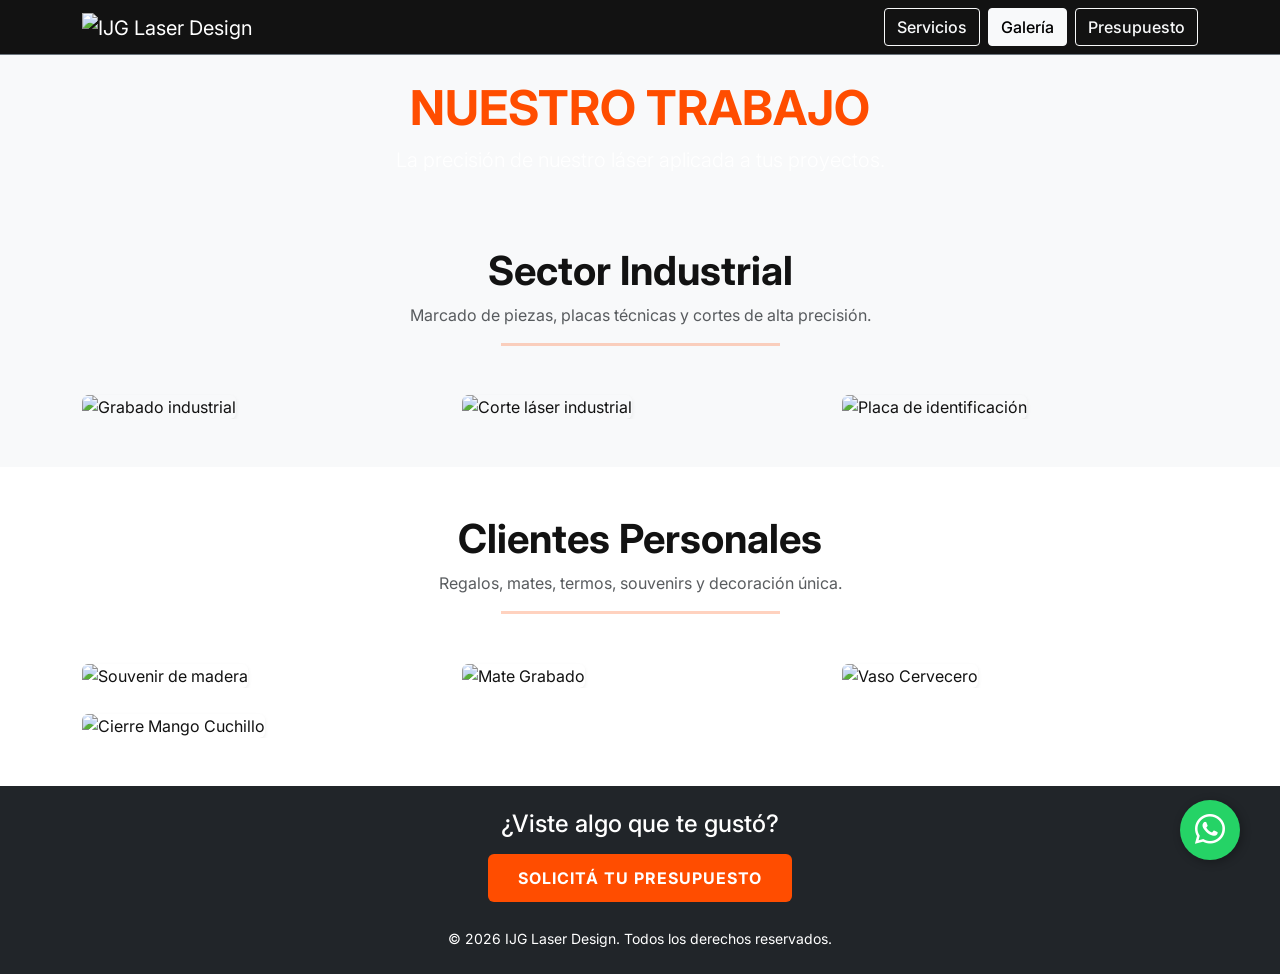
==== galeria.html @ 1451ab22 "primer commit, prueba de la web v1" ====
﻿<!DOCTYPE html>
<html lang="es">
<head>
    <meta charset="UTF-8">
    <meta name="viewport" content="width=device-width, initial-scale=1.0">
    <title>Galería de Trabajos | IJG Laser Design</title>
    <link href="https://cdn.jsdelivr.net/npm/bootstrap@5.3.0/dist/css/bootstrap.min.css" rel="stylesheet">
    <link rel="stylesheet" href="https://cdn.jsdelivr.net/npm/bootstrap-icons@1.11.1/font/bootstrap-icons.css">
    <link href="https://fonts.googleapis.com/css2?family=Inter:wght@400;700&display=swap" rel="stylesheet">
    <link rel="stylesheet" href="estilos.css">
</head>
<body>

    <nav class="navbar navbar-expand-lg navbar-dark navbar-custom sticky-top">
        <div class="container">
            <a class="navbar-brand p-0" href="index.html">
                <img src="../logo blanco.png" width="100" alt="IJG Laser Design" class="navbar-logo">
            </a>
            <button class="navbar-toggler" type="button" data-bs-toggle="collapse" data-bs-target="#navbarNav">
                <span class="navbar-toggler-icon"></span>
            </button>
            <div class="collapse navbar-collapse" id="navbarNav">
                <ul class="navbar-nav ms-auto gap-2">
                    <li class="nav-item"><a class="btn btn-outline-light w-100" href="index.html#servicios">Servicios</a></li>
                    <li class="nav-item"><a class="btn btn-outline-light w-100 active" href="galeria.html">Galería</a></li>
                    <li class="nav-item"><a class="btn btn-outline-light w-100" href="index.html#contacto">Presupuesto</a></li>
                </ul>
            </div>
        </div>
    </nav>

    <header class="bg-matte text-white py-4 text-center border-top border-secondary">
        <div class="container">
            <h1 class="display-5 fw-bold text-uppercase" style="color: var(--laser-accent);">Nuestro Trabajo</h1>
            <p class="lead mb-0">La precisión de nuestro láser aplicada a tus proyectos.</p>
        </div>
    </header>

    <section id="industrial" class="py-5 bg-light">
        <div class="container">
            <div class="text-center mb-5">
                <h2 class="fw-bold display-6">Sector Industrial</h2>
                <p class="text-muted">Marcado de piezas, placas técnicas y cortes de alta precisión.</p>
                <hr class="w-25 mx-auto" style="border-top: 3px solid var(--laser-accent);">
            </div>

            <div class="row g-4">
                <div class="col-md-4 col-sm-6">
                    <div class="galeria-item">
                        <img src="https://www.promocionalesideas.com.mx/img/categorias-paginas/grabadolaser/grabado-laser-en-leon-guanajuato.webp" alt="Grabado industrial" class="img-fluid rounded shadow-sm">
                    </div>
                </div>
                <div class="col-md-4 col-sm-6">
                    <div class="galeria-item">
                        <img src="FotosYVideos/WhatsApp Image 2026-03-25 at 12.01.57 AM (5).jpeg"alt="Corte láser industrial" class="img-fluid rounded shadow-sm">
                    </div>
                </div>
                <div class="col-md-4 col-sm-6">
                    <div class="galeria-item">
                        <img src="FotosYVideos/WhatsApp Image 2026-03-25 at 12.01.59 AM (12).jpeg" alt="Placa de identificación" class="img-fluid rounded shadow-sm">
                    </div>
                </div>
            </div>
        </div>
    </section>

    <section id="personal" class="py-5 bg-white">
        <div class="container">
            <div class="text-center mb-5">
                <h2 class="fw-bold display-6">Clientes Personales</h2>
                <p class="text-muted">Regalos, mates, termos, souvenirs y decoración única.</p>
                <hr class="w-25 mx-auto" style="border-top: 3px solid var(--laser-accent);">
            </div>

            <div class="row g-4">
                <div class="col-md-4 col-sm-6">
                    <div class="galeria-item">
                        <img src="https://www.gravograph.es/blog/wp-content/uploads/2024/10/caja-madera-corte-grabado-laser.jpg" alt="Souvenir de madera" class="img-fluid rounded shadow-sm">
                    </div>
                </div>
                <div class="col-md-4 col-sm-6">
                    <div class="galeria-item">
                        <img src="FotosYVideos/WhatsApp Image 2026-03-25 at 12.01.56 AM (1).jpeg" alt="Mate Grabado" class="img-fluid rounded shadow-sm">
                    </div>
                </div>
                <div class="col-md-4 col-sm-6">
                    <div class="galeria-item">
                        <img src="FotosYVideos/WhatsApp Image 2026-03-25 at 12.01.59 AM (23).jpeg" alt="Vaso Cervecero" class="img-fluid rounded shadow-sm">
                    </div>
                </div>
                <div class="col-md-4 col-sm-6">
                    <div class="galeria-item">
                        <img src="FotosYVideos/WhatsApp Image 2026-03-25 at 12.02.00 AM (7).jpeg" alt="Cierre Mango Cuchillo" class="img-fluid rounded shadow-sm">
                    </div>
                </div>
            </div>
        </div>
    </section>

    <footer class="bg-dark text-white py-4 text-center mt-auto">
        <div class="container">
            <h4 class="mb-3">¿Viste algo que te gustó?</h4>
            <a href="index.html#contacto" class="btn btn-primary mb-4">Solicitá tu Presupuesto</a>
            <br>
            <small>&copy; 2026 IJG Laser Design. Todos los derechos reservados.</small>
        </div>
    </footer>

    <script src="https://cdn.jsdelivr.net/npm/bootstrap@5.3.0/dist/js/bootstrap.bundle.min.js"></script>
    <a href="https://wa.me/5493492302853" class="whatsapp-float" target="_blank">
        <i class="bi bi-whatsapp"></i>
    </a>
</body>
</html>
---- estilos.css ----
﻿/* estilos.css */

:root {
    --dark-matte: #121212; /* Negro profundo mate */
    --industrial-gray: #2c2c2c; /* Gris maquinaria */
    --laser-accent: #ff4d00; /* Naranja intenso (el color del haz láser) */
    --premium-silver: #e0e0e0; /* Texto y detalles claros */
}

body {
    font-family: 'Inter', sans-serif;
    background-color: #f8f9fa;
    color: var(--dark-matte);
}

/* 1. Navbar con color unificado */
.navbar-custom {
    background-color: var(--dark-matte) !important;
}
    /* Efecto hover unificado para TODOS los botones de la navbar */
.navbar-custom .btn-outline-light {
    border-radius: 4px; /* Opcional: bordes ligeramente redondeados */
    font-weight: 500;
    transition: all 0.3s ease; /* Transición suave de borde y fondo */
}

 .navbar-custom .btn-outline-light:hover {
            background-color: var(--laser-accent) !important;
            border-color: var(--laser-accent) !important;
            color: white !important;
            transform: translateY(-2px); /* Pequeño saltito al pasar el ratón */
        }

/* 2. Hero Section con gradiente industrial */
.hero-image {
    background-image: linear-gradient(rgba(18, 18, 18, 0.8), rgba(18, 18, 18, 0.8)), url('https://filament2print.com/img/cms/blog/67/dysteel-laser-cutting.jpg');
    background-size: cover;
    background-position: center;
    display: flex;
    flex-direction: column;
    justify-content: center;
    min-height: 50vh; /* Le da buena altura para centrar el contenido */
}

/* 3. Centrado ordenado para listas y formularios */
.list-centered {
    display: inline-block;
    text-align: left; /* Mantiene las viñetas prolijas pero el bloque entero se centra */
    margin: 0 auto;
}

.form-centered {
    max-width: 500px;
    margin: 0 auto;
}
/* Efectos para las imágenes de la Galería */
.galeria-item {
    overflow: hidden; /* Evita que la imagen se salga al hacer zoom */
    border-radius: 8px; /* Bordes ligeramente redondeados */
}

.galeria-item img {
        transition: transform 0.4s ease; /* Transición suave */
        width: 100%;
        object-fit: cover; /* Asegura que la imagen mantenga buenas proporciones */
        aspect-ratio: 4/3; /* Mantiene todas las fotos del mismo tamaño rectangular */
    }

    .galeria-item:hover img {
        transform: scale(1.05); /* Efecto de acercamiento al pasar el ratón */
        cursor: pointer;
    }

/* Tarjetas de Servicio Premium */
.card-service {
    background: white;
    border-radius: 0; /* Bordes rectos = más industrial */
    border-left: 5px solid var(--industrial-gray);
    transition: all 0.4s cubic-bezier(0.165, 0.84, 0.44, 1);
    box-shadow: 0 10px 30px rgba(0,0,0,0.05);
}

    .card-service:hover {
        transform: translateY(-5px);
        border-left-color: var(--laser-accent);
        box-shadow: 0 15px 40px rgba(0,0,0,0.15);
    }

/* Botones con identidad */
.btn-primary {
    background-color: var(--laser-accent);
    border: none;
    font-weight: 700;
    text-transform: uppercase;
    letter-spacing: 1px;
    padding: 12px 30px;
}

    .btn-primary:hover {
        background-color: #e64500;
        transform: scale(1.02);
    }

/* Sección de Materiales */
#materiales {
    background-color: var(--dark-matte);
    color: white;
}

    #materiales i {
        color: var(--laser-accent); /* Todos los iconos color naranja láser */
        margin-bottom: 15px;
        display: inline-block;
    }

/* El código del botón flotante */
.whatsapp-float {
    position: fixed;
    width: 60px;
    height: 60px;
    bottom: 40px;
    right: 40px;
    background-color: #25d366;
    color: #FFF;
    border-radius: 50px;
    text-align: center;
    font-size: 30px;
    box-shadow: 2px 2px 10px rgba(0,0,0,0.3);
    z-index: 1000;
    display: flex;
    align-items: center;
    justify-content: center;
    text-decoration: none;
    transition: all 0.3s ease;
}

    .whatsapp-float:hover {
        transform: scale(1.1);
        color: white;
        background-color: #128c7e;
    }
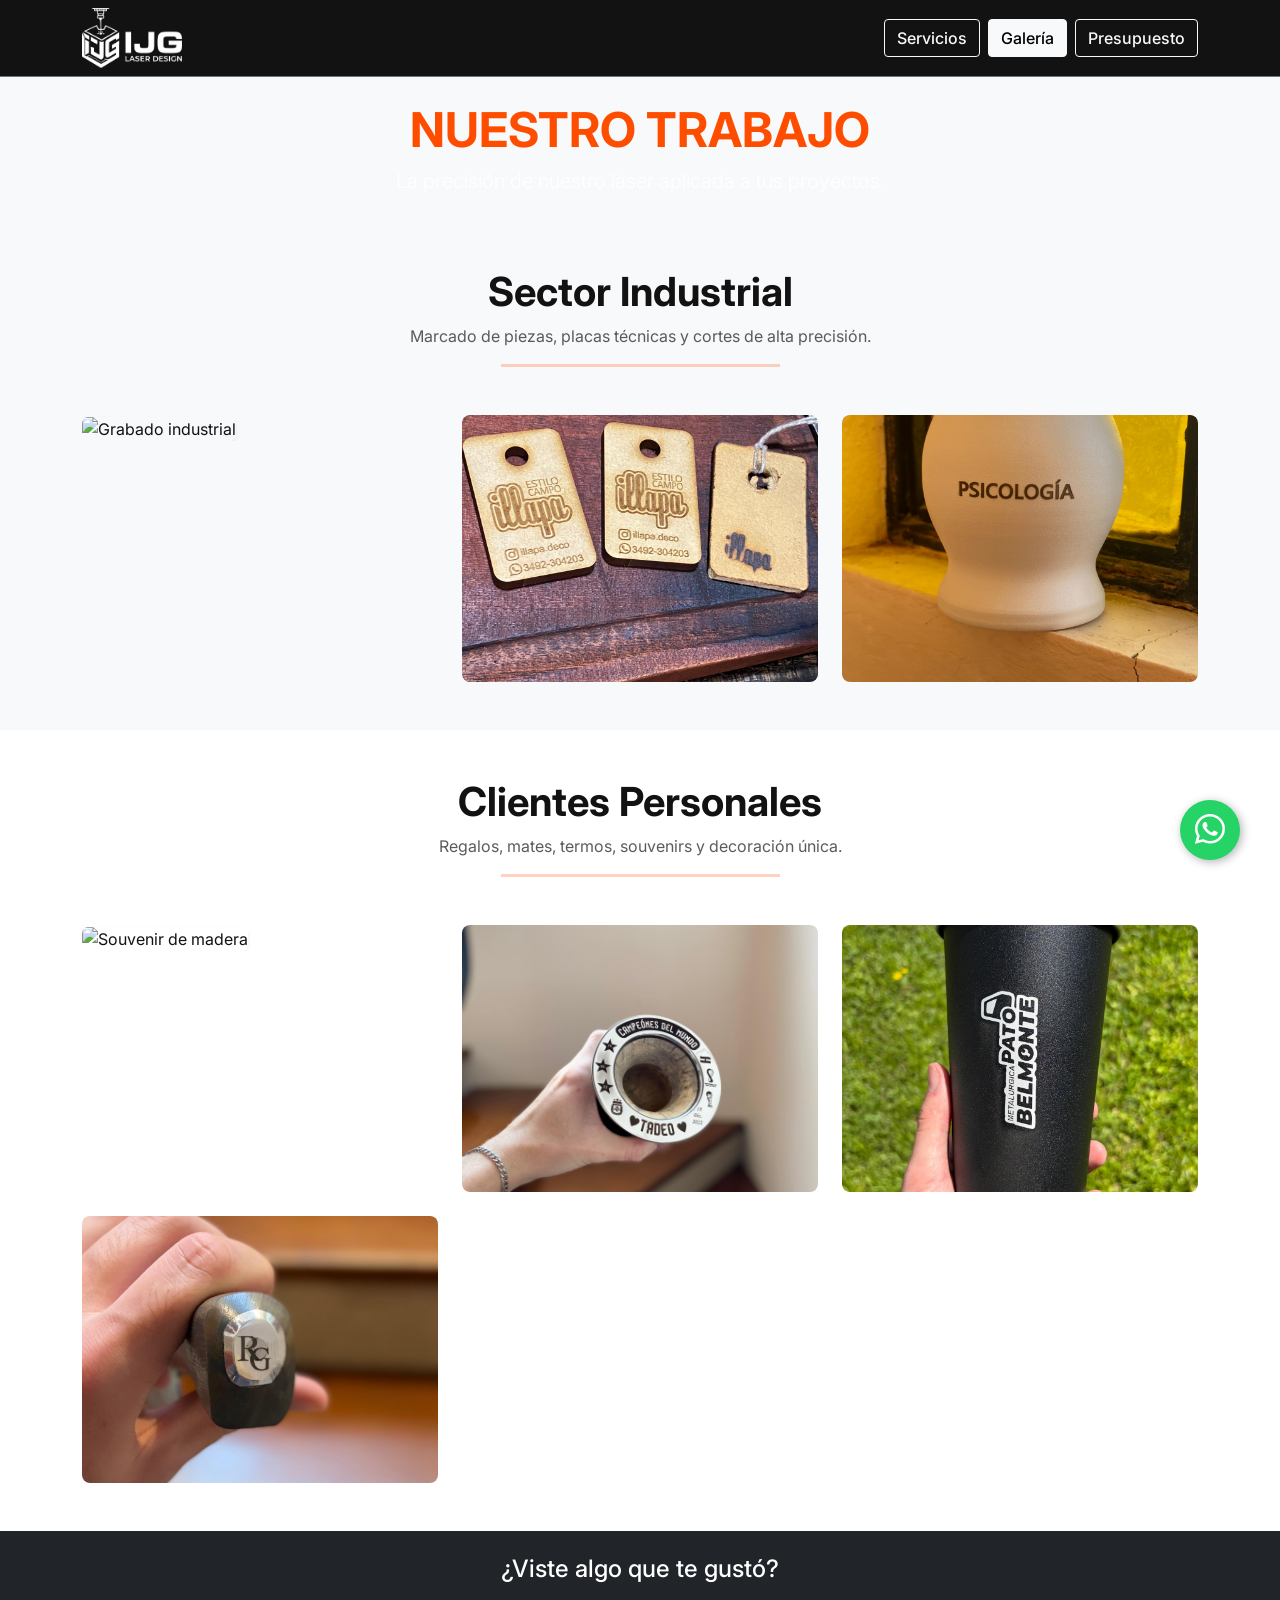
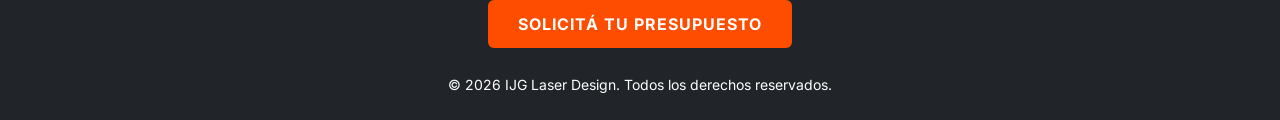
==== commit b0d3d1af: "tercer commit, actualizacion del logo sobre navbar" ====
--- a/galeria.html
+++ b/galeria.html
@@ -14,7 +14,7 @@
     <nav class="navbar navbar-expand-lg navbar-dark navbar-custom sticky-top">
         <div class="container">
             <a class="navbar-brand p-0" href="index.html">
-                <img src="../logo blanco.png" width="100" alt="IJG Laser Design" class="navbar-logo">
+                <img src="logo blanco.png" width="100" alt="IJG Laser Design" class="navbar-logo">
             </a>
             <button class="navbar-toggler" type="button" data-bs-toggle="collapse" data-bs-target="#navbarNav">
                 <span class="navbar-toggler-icon"></span>
